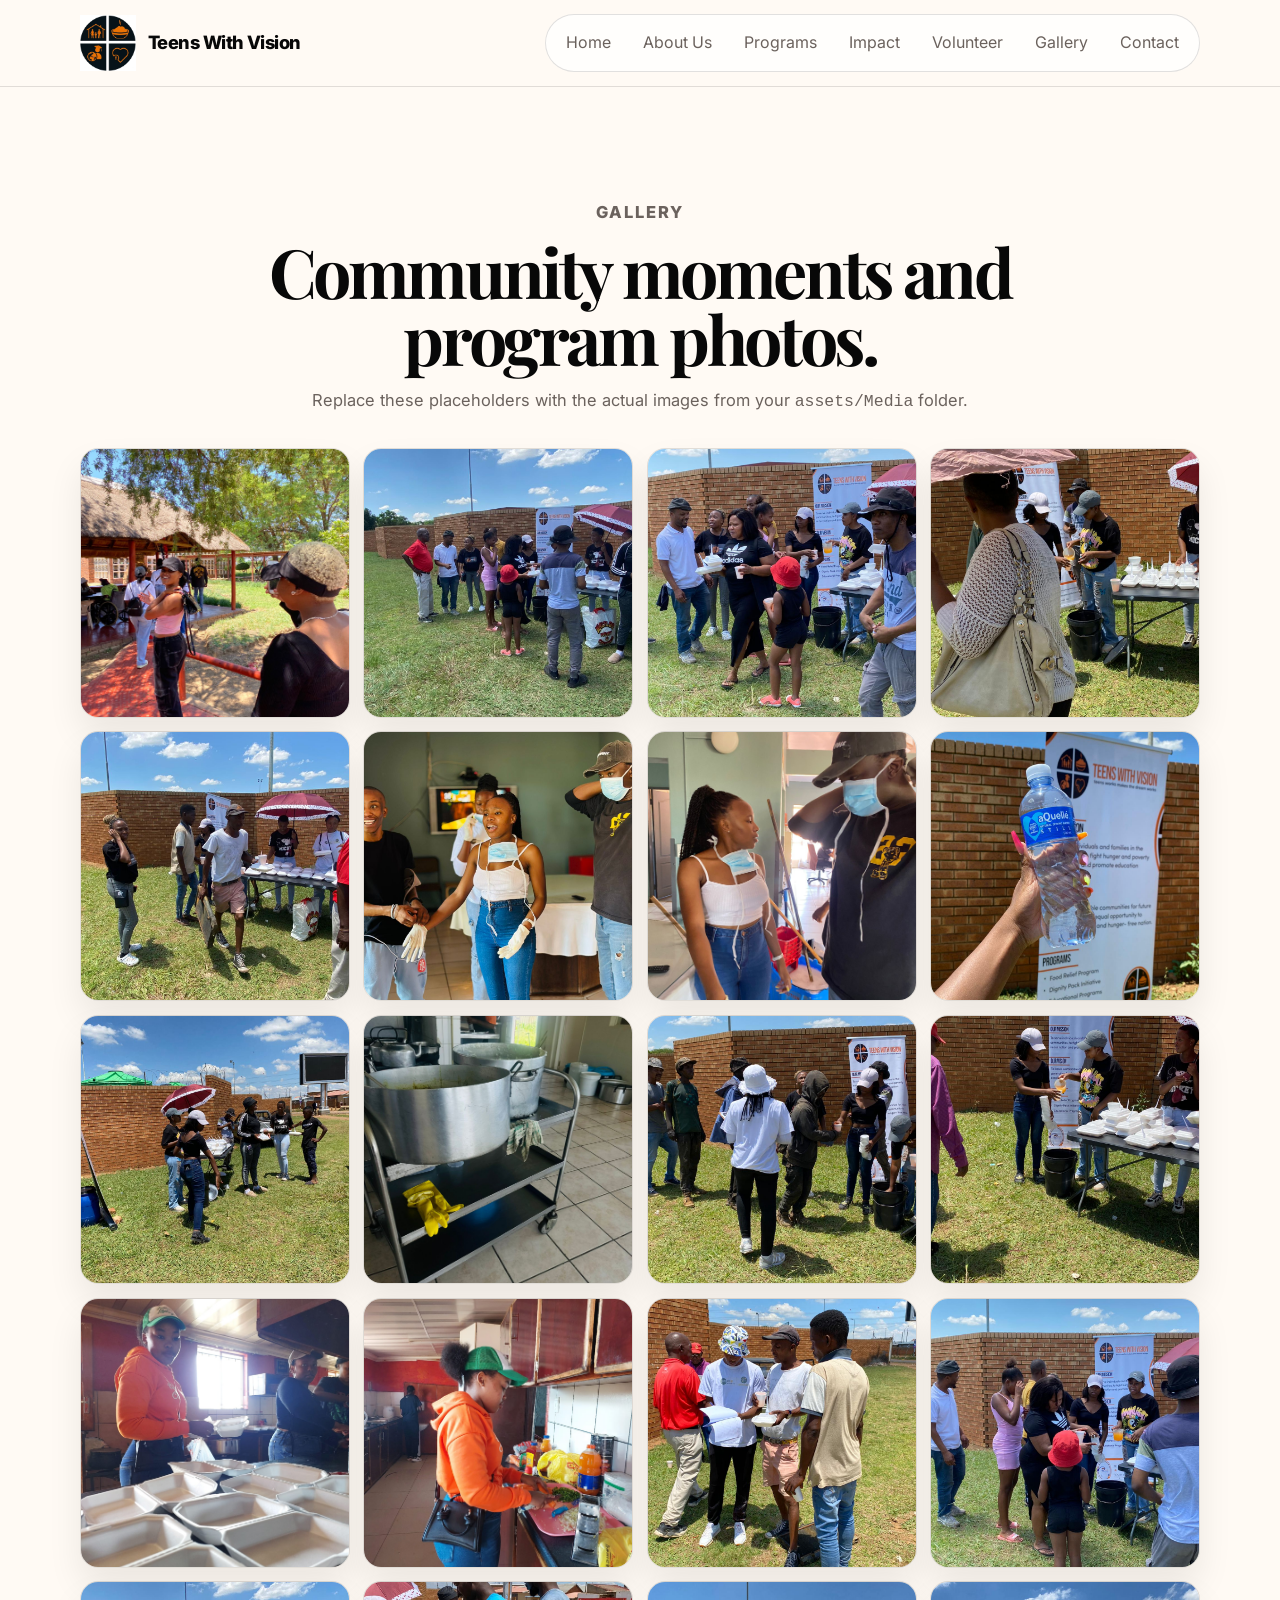
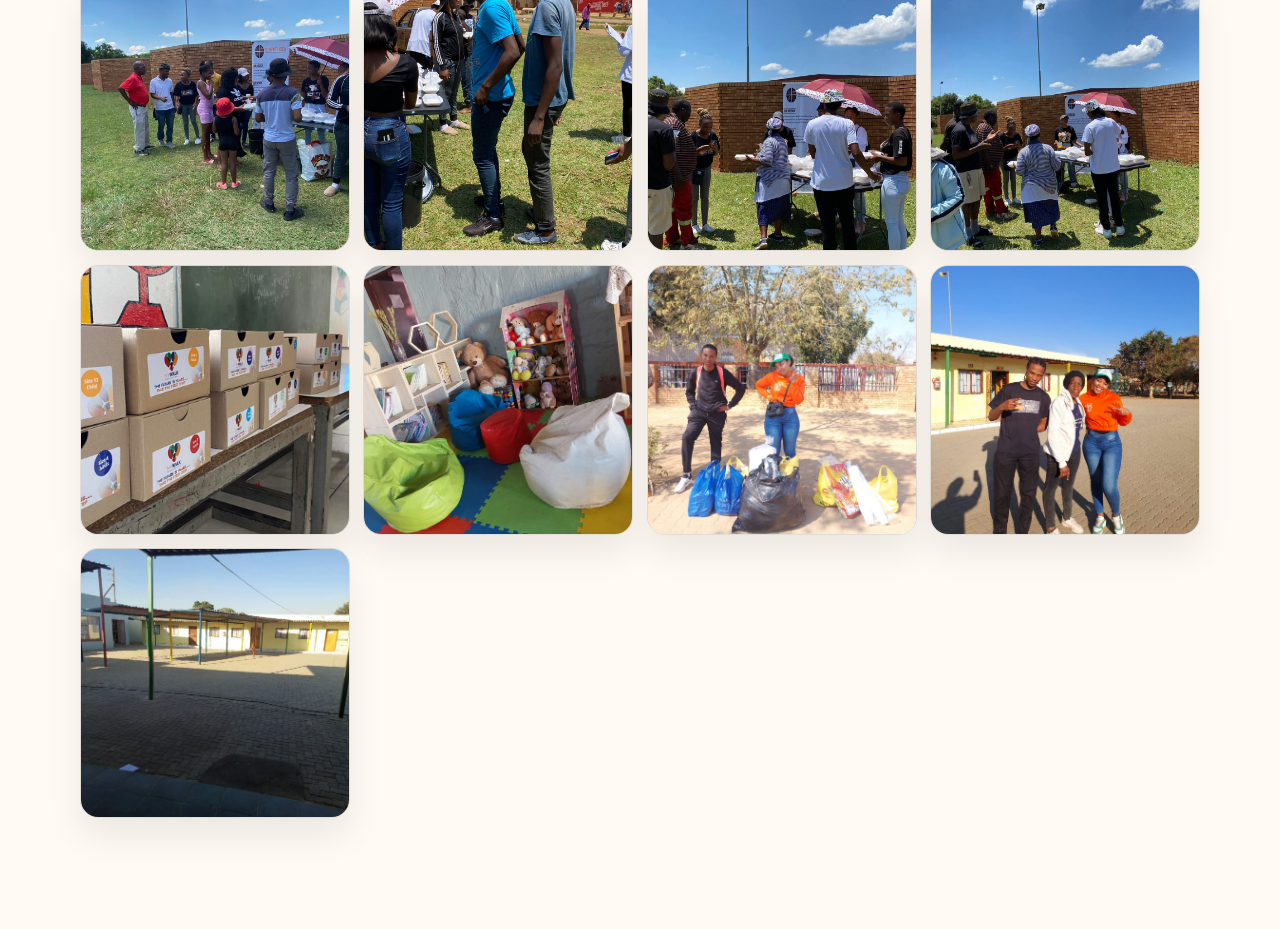
==== gallery.html @ df1a15d2 "Initial commit" ====
<!DOCTYPE html>
<html lang="en">
<head>
  <meta charset="UTF-8" />
  <meta name="viewport" content="width=device-width, initial-scale=1.0" />
  <meta name="description" content="Teens With Vision gallery page." />
  <title>Teens With Vision | Gallery</title>
  <link rel="preconnect" href="https://fonts.googleapis.com" />
  <link rel="preconnect" href="https://fonts.gstatic.com" crossorigin />
  <link href="https://fonts.googleapis.com/css2?family=Inter:wght@400;500;600;700;800;900&family=Playfair+Display:wght@700;800&display=swap" rel="stylesheet" />
  <link rel="stylesheet" href="styles.css" />
</head>
<body>
  <header class="site-header is-scrolled" data-header>
    <div class="nav-wrap">
      <a class="brand" href="index.html" aria-label="Teens With Vision home">
          <img
              class="brand-logo"
              src="assets/Logos/Official Icon.jpeg"
              alt="Teens With Vision logo">

          <span class="brand-name">
              Teens With Vision
          </span>
      </a>
      <button
          class="nav-toggle"
          type="button"
          aria-label="Open menu"
          aria-expanded="false"
          aria-controls="site-menu"
          data-nav-toggle>

          <span></span>
          <span></span>
          <span></span>
      </button>

      <nav class="site-nav"
          id="site-menu"
          data-nav-menu>

          <a href="index.html">Home</a>
          <a href="index.html#about">About Us</a>
          <a href="index.html#programs">Programs</a>
          <a href="index.html#impact">Impact</a>
          <a href="volunteer.html">Volunteer</a>
          <a href="gallery.html">Gallery</a>
          <a href="index.html#contact">Contact</a>

      </nav>
    </div>
  </header>

  <main>
    <section class="section-pad">
      <div class="container">
        <div class="section-heading center">
          <p class="eyebrow">Gallery</p>
          <h2>Community moments and program photos.</h2>
          <p>Replace these placeholders with the actual images from your <code>assets/Media</code> folder.</p>
        </div>

        <div class="gallery-page-grid">
          <img src="assets/Media/2.jpeg" alt="Gallery image 2" />
          <img src="assets/Media/3.jpeg" alt="Gallery image 3" />
          <img src="assets/Media/4.jpeg" alt="Gallery image 4" />
          <img src="assets/Media/5.jpeg" alt="Gallery image 5" />
          <img src="assets/Media/6.jpeg" alt="Gallery image 6" />
          <img src="assets/Media/7.jpeg" alt="Gallery image 7" />
          <img src="assets/Media/8.jpeg" alt="Gallery image 8" />
          <img src="assets/Media/9.jpeg" alt="Gallery image 9" />
          <img src="assets/Media/10.jpeg" alt="Gallery image 10" />
          <img src="assets/Media/11.jpeg" alt="Gallery image 11" />
          <img src="assets/Media/12.jpeg" alt="Gallery image 12" />
          <img src="assets/Media/13.jpeg" alt="Gallery image 13" />
          <img src="assets/Media/14.jpeg" alt="Gallery image 14" />
          <img src="assets/Media/15.jpeg" alt="Gallery image 15" />
          <img src="assets/Media/16.jpeg" alt="Gallery image 16" />
          <img src="assets/Media/17.jpeg" alt="Gallery image 17" />
          <img src="assets/Media/18.jpeg" alt="Gallery image 18" />
          <img src="assets/Media/19.jpeg" alt="Gallery image 19" />
          <img src="assets/Media/20.jpeg" alt="Gallery image 20" />
          <img src="assets/Media/21.jpeg" alt="Gallery image 21" />
          <img src="assets/Media/22.jpeg" alt="Gallery image 22" />
          <img src="assets/Media/23.jpeg" alt="Gallery image 23" />
          <img src="assets/Media/24.jpeg" alt="Gallery image 24" />
          <img src="assets/Media/25.jpeg" alt="Gallery image 25" />
          <img src="assets/Media/26.jpeg" alt="Gallery image 26" />
        </div>
      </div>
    </section>
  </main>
  <div class="lightbox" id="lightbox">
      <span class="close-lightbox">&times;</span>
      <img class="lightbox-image" src="" alt="">
  </div>
  <script src="script.js"></script>
</body>
</html>
---- styles.css ----
:root {
  --orange: #ff7900;
  --orange-dark: #d85f00;
  --orange-soft: #fff1e2;
  --black: #080808;
  --charcoal: #1d1d1f;
  --muted: #6b625d;
  --line: rgba(8, 8, 8, 0.12);
  --white: #ffffff;
  --cream: #fffaf4;
  --shadow: 0 22px 70px rgba(8, 8, 8, 0.12);
  --radius-lg: 28px;
  --radius-md: 18px;
  --radius-sm: 12px;
  --container: 1120px;
}

* { box-sizing: border-box; }

html { scroll-behavior: smooth; }

body {
  margin: 0;
  font-family: Inter, system-ui, -apple-system, BlinkMacSystemFont, "Segoe UI", sans-serif;
  color: var(--black);
  background: var(--cream);
  line-height: 1.6;
}

body.nav-open { overflow: hidden; }

img { max-width: 100%; display: block; }

a { color: inherit; }

button, input, select, textarea { font: inherit; }

.skip-link {
  position: absolute;
  top: -100px;
  left: 1rem;
  z-index: 999;
  padding: 0.75rem 1rem;
  color: var(--white);
  background: var(--black);
  border-radius: 999px;
}

.skip-link:focus { top: 1rem; }

.container {
  width: min(100% - 2rem, var(--container));
  margin-inline: auto;
}

.section-pad { padding: 5rem 0; }

.site-header {
  position: sticky;
  top: 0;
  z-index: 50;
  background: rgba(255, 250, 244, 0.88);
  backdrop-filter: blur(18px);
  border-bottom: 1px solid var(--line);
  transition: box-shadow 220ms ease, background 220ms ease;
}

.site-header.is-scrolled {
  background: rgba(255, 250, 244, 0.96);
  box-shadow: 0 16px 40px rgba(8, 8, 8, 0.08);
}

.nav-wrap {
  width: min(100% - 1.5rem, var(--container));
  min-height: 72px;
  margin-inline: auto;
  display: flex;
  align-items: center;
  justify-content: space-between;
  gap: 1rem;
}

.brand {
    display: flex;
    align-items: center;
    gap: 0.75rem;
    text-decoration: none;
}

.brand-logo {
    width: 48px;
    height: 48px;
    object-fit: contain;
    display: block;
}

.brand-name {
    font-size: 1.1rem;
    font-weight: 800;
    letter-spacing: -0.03em;
    color: var(--black);
}

.nav-toggle {
  width: 44px;
  height: 44px;
  display: inline-flex;
  flex-direction: column;
  align-items: center;
  justify-content: center;
  gap: 4px;
  background: var(--black);
  border: 1px solid rgba(255, 121, 0, 0.22);
  border-radius: 14px;
  cursor: pointer;
  box-shadow: 0 12px 24px rgba(8, 8, 8, 0.18);
  transition: transform 180ms ease, box-shadow 180ms ease, background 180ms ease;
}

.nav-toggle:hover,
.nav-toggle:focus-visible {
  background: #151515;
  box-shadow: 0 14px 28px rgba(8, 8, 8, 0.22), 0 0 0 4px rgba(255, 121, 0, 0.12);
  outline: none;
}

.nav-toggle span {
  width: 19px;
  height: 2px;
  display: block;
  background: var(--white);
  border-radius: 999px;
  transition: transform 180ms ease, opacity 180ms ease, width 180ms ease;
}

.nav-toggle span:nth-child(2) { width: 14px; margin-left: 5px; }
.nav-toggle[aria-expanded="true"] span:nth-child(1) { transform: translateY(6px) rotate(45deg); }
.nav-toggle[aria-expanded="true"] span:nth-child(2) { opacity: 0; }
.nav-toggle[aria-expanded="true"] span:nth-child(3) { transform: translateY(-6px) rotate(-45deg); }

.site-nav {
  position: fixed;
  inset: 82px 0 auto;
  width: min(100% - 2rem, 420px);
  margin-inline: auto;
  padding: 1rem;
  display: grid;
  gap: 0.35rem;
  background: var(--black);
  color: var(--white);
  border-radius: 24px;
  box-shadow: var(--shadow);
  transform: translateY(-130%);
  opacity: 0;
  pointer-events: none;
  transition: transform 240ms ease, opacity 240ms ease;
}

.site-nav.is-open {
  transform: translateY(0);
  opacity: 1;
  pointer-events: auto;
}

.site-nav a {
  padding: 0.95rem 1rem;
  text-decoration: none;
  border-radius: 16px;
  color: rgba(255, 255, 255, 0.88);
}

.site-nav a:focus,
.site-nav a:hover {
  color: var(--white);
  background: rgba(255, 255, 255, 0.1);
}

.hero {
  position: relative;
  overflow: hidden;
  padding-top: 4.5rem;
}

.hero::before {
  content: "";
  position: absolute;
  inset: -35% -40% auto auto;
  width: 580px;
  aspect-ratio: 1;
  border-radius: 50%;
  background: radial-gradient(circle, rgba(255, 121, 0, 0.28), rgba(255, 121, 0, 0));
  pointer-events: none;
}

.hero-grid,
.two-column,
.contact-grid,
.volunteer-grid {
  display: grid;
  gap: 2.25rem;
}

.eyebrow {
  margin: 0 0 0.8rem;
  color: var(--orange-dark);
  font-weight: 800;
  font-size: 0.78rem;
  letter-spacing: 0.12em;
  text-transform: uppercase;
}

h1, h2, h3, p { margin-top: 0; }

h1, h2 {
  font-family: "Playfair Display", Georgia, serif;
  line-height: 0.98;
  letter-spacing: -0.05em;
}

h1 {
  max-width: 12ch;
  margin-bottom: 1.25rem;
  font-size: clamp(3.15rem, 15vw, 5.5rem);
}

h2 {
  margin-bottom: 1rem;
  font-size: clamp(2.35rem, 10vw, 4.25rem);
}

h3 {
  margin-bottom: 0.7rem;
  font-size: 1.18rem;
  line-height: 1.2;
  letter-spacing: -0.04em;
}

.hero-lead,
.section-heading p,
.mission-copy,
.volunteer-copy p,
.contact-copy p {
  color: var(--muted);
  font-size: 1.03rem;
}

.hero-actions,
.form-actions {
  display: flex;
  flex-wrap: wrap;
  gap: 0.75rem;
  margin-top: 1.4rem;
}

.btn {
  position: relative;
  isolation: isolate;
  overflow: hidden;
  min-height: 48px;
  display: inline-flex;
  align-items: center;
  justify-content: center;
  gap: 0.45rem;
  padding: 0.85rem 1.1rem;
  border: 1px solid transparent;
  border-radius: 999px;
  text-decoration: none;
  font-weight: 800;
  cursor: pointer;
  transition: transform 180ms ease, box-shadow 180ms ease, background 180ms ease;
}

.btn-primary {
  color: var(--black);
  background: var(--orange);
  box-shadow: 0 16px 34px rgba(255, 121, 0, 0.26);
}

.btn-secondary {
  color: var(--black);
  background: transparent;
  border-color: var(--line);
}

.btn:hover { transform: translateY(-2px); }
.btn-primary:hover { box-shadow: 0 20px 40px rgba(255, 121, 0, 0.34); }

.ripple {
  position: absolute;
  width: 20px;
  height: 20px;
  border-radius: 50%;
  background: rgba(255, 255, 255, 0.55);
  transform: translate(-50%, -50%) scale(0);
  animation: ripple 560ms ease-out;
  z-index: -1;
}

@keyframes ripple {
  to { transform: translate(-50%, -50%) scale(18); opacity: 0; }
}

.impact-strip {
  margin: 2rem 0 0;
  display: grid;
  grid-template-columns: repeat(3, 1fr);
  border: 1px solid var(--line);
  border-radius: var(--radius-md);
  overflow: hidden;
  background: rgba(255, 255, 255, 0.72);
}

.impact-strip div { padding: 1rem 0.8rem; }
.impact-strip div + div { border-left: 1px solid var(--line); }
.impact-strip dt { font-weight: 900; font-size: 1.3rem; }
.impact-strip dd { margin: 0; color: var(--muted); font-size: 0.78rem; line-height: 1.25; }

.hero-visual {
  position: relative;
  min-height: 430px;
  display: grid;
  align-content: start;
  gap: 1.25rem;
}

.logo-grid {
  padding: 1rem;
  display: grid;
  grid-template-columns: repeat(2, minmax(0, 1fr));
  gap: 0.9rem;
  background:
    linear-gradient(180deg, rgba(255, 121, 0, 0.05), rgba(255, 250, 244, 0.05)),
    rgba(255, 255, 255, 0.75);
  border: 1px solid var(--line);
  border-radius: var(--radius-lg);
  box-shadow: var(--shadow);
}

.logo-circle {
  aspect-ratio: 1;
  display: grid;
  place-items: center;
  padding: 1rem;
  border-radius: 50%;
  background: var(--white);
  border: 1px solid rgba(255, 121, 0, 0.16);
}

.logo-circle img {
  width: 70%;
  height: 70%;
  object-fit: contain;
}

.floating-card {
  width: min(92%, 290px);
  padding: 1rem;
  color: var(--white);
  background: var(--black);
  border: 1px solid rgba(255, 255, 255, 0.12);
  border-radius: 20px;
  box-shadow: 0 18px 48px rgba(8, 8, 8, 0.25);
}

.floating-card p { margin: 0.7rem 0 0; font-weight: 700; line-height: 1.35; }

.dot {
  width: 11px;
  height: 11px;
  display: block;
  background: var(--orange);
  border-radius: 50%;
  box-shadow: 0 0 0 8px rgba(255, 121, 0, 0.16);
}

.section-heading.center {
  max-width: 760px;
  margin-inline: auto;
  text-align: center;
}

.program-overview {
  margin-top: 2rem;
  display: grid;
  gap: 1rem;
}

.program-overview-card,
.team-card,
.impact-card,
.contact-form,
.volunteer-copy,
.program-detail {
  border: 1px solid var(--line);
  border-radius: var(--radius-md);
  background: var(--white);
  box-shadow: 0 18px 44px rgba(8, 8, 8, 0.06);
}

.program-overview-card {
  padding: 1.2rem;
  text-align: center;
}

.program-overview-card img {
  width: 80px;
  height: 80px;
  margin: 0 auto 0.85rem;
  object-fit: contain;
}

.program-overview-card p {
  margin-bottom: 0;
  color: var(--muted);
}

.program-detailed-grid {
  margin-top: 1.2rem;
  display: grid;
  gap: 1rem;
}

.program-detail {
  overflow: hidden;
}

.program-detail summary {
  list-style: none;
  padding: 1rem 1rem 1rem 1.1rem;
  display: flex;
  align-items: center;
  gap: 0.9rem;
  cursor: pointer;
}

.program-detail summary::-webkit-details-marker { display: none; }

.program-summary-icon {
  width: 52px;
  height: 52px;
  flex: 0 0 auto;
  display: grid;
  place-items: center;
  border-radius: 50%;
  background: var(--orange-soft);
  border: 1px solid rgba(255, 121, 0, 0.28);
}

.program-summary-icon img {
  width: 72%;
  height: 72%;
  object-fit: contain;
}

.program-detail summary strong {
  margin-left: auto;
  color: var(--orange-dark);
  font-size: 0.92rem;
}

.detail-content {
  padding: 0 1.1rem 1.1rem;
  display: grid;
  gap: 1rem;
  color: var(--muted);
}

.gallery-mini {
  display: grid;
  grid-template-columns: repeat(3, 1fr);
  gap: 0.65rem;
}

.gallery-mini img,
.team-card img {
  width: 100%;
  height: 100%;
  object-fit: cover;
  border-radius: 14px;
}

.gallery-mini img {
  aspect-ratio: 1 / 1;
}
.gallery-page-grid img {
    cursor: pointer;
    transition: transform 0.3s ease;
}

.gallery-page-grid img:hover {
    transform: scale(1.03);
}

.lightbox {
    position: fixed;
    inset: 0;
    background: rgba(0,0,0,0.9);
    display: none;
    justify-content: center;
    align-items: center;
    z-index: 1000;
}

.lightbox.active {
    display: flex;
}

.lightbox-image {
    max-width: 90%;
    max-height: 90%;
    border-radius: 12px;
}

.close-lightbox {
    position: absolute;
    top: 20px;
    right: 30px;
    color: white;
    font-size: 3rem;
    cursor: pointer;
}

.team-grid {
  margin-top: 2rem;
  display: grid;
  gap: 1rem;
}

.team-card {
  padding: 1rem;
  display: grid;
  grid-template-columns: 92px 1fr;
  gap: 1rem;
}

.team-card img {
  width: 92px;
  height: 92px;
  border-radius: 18px;
}

.role {
  color: var(--orange-dark);
  font-weight: 800;
  margin-bottom: 0.6rem;
}

.impact-grid {
  margin-top: 2rem;
  display: grid;
  gap: 1rem;
}

.impact-card {
  padding: 1.3rem;
  text-align: center;
}

.impact-icon {
  width: 48px;
  height: 48px;
  margin: 0 auto 0.8rem;
  display: grid;
  place-items: center;
  border-radius: 50%;
  background: var(--orange-soft);
  font-size: 1.25rem;
}

.impact-card strong {
  display: block;
  font-size: clamp(2rem, 8vw, 3rem);
  line-height: 1;
}

.impact-card p {
  margin: 0.45rem 0 0;
  color: var(--muted);
}

.volunteer-grid {
  align-items: start;
}

.volunteer-copy {
  padding: 1.25rem;
}

.volunteer-copy h3 { margin-top: 1rem; }
.volunteer-copy p:last-child { margin-bottom: 0; }

.contact {
  background: var(--white);
}

.contact-details {
  margin-top: 1.25rem;
  display: grid;
  gap: 0.6rem;
}

.contact-details a {
  width: fit-content;
  color: var(--orange-dark);
  font-weight: 800;
  text-decoration: none;
}

.contact-copy code {
  padding: 0.12rem 0.3rem;
  background: var(--orange-soft);
  border-radius: 6px;
  font-size: 0.92em;
}

.contact-form {
  padding: 1rem;
  display: grid;
  gap: 1rem;
  background: var(--cream);
}

.contact-form label {
  display: grid;
  gap: 0.45rem;
  font-weight: 800;
  font-size: 0.9rem;
}

.contact-form input,
.contact-form select,
.contact-form textarea {
  width: 100%;
  padding: 0.95rem 1rem;
  color: var(--black);
  background: var(--white);
  border: 1px solid var(--line);
  border-radius: 14px;
  outline: none;
  transition: border-color 160ms ease, box-shadow 160ms ease;
}

.contact-form textarea { resize: vertical; }

.contact-form input:focus,
.contact-form select:focus,
.contact-form textarea:focus {
  border-color: var(--orange);
  box-shadow: 0 0 0 4px rgba(255, 121, 0, 0.13);
}

.form-actions .btn { flex: 1; }

.form-status {
  min-height: 1.4rem;
  margin: 0;
  color: var(--muted);
  font-size: 0.92rem;
}

.site-footer {
  padding: 1.6rem 0;
  color: rgba(255, 255, 255, 0.72);
  background: #000;
}

.footer-inner {
  display: grid;
  gap: 0.6rem;
}

.footer-inner p { margin: 0; }
.footer-inner a {
  width: fit-content;
  color: var(--orange);
  font-weight: 800;
  text-decoration: none;
}

.reveal {
  opacity: 0;
  transform: translateY(18px);
  transition: opacity 640ms ease, transform 640ms ease;
}

.reveal.in-view {
  opacity: 1;
  transform: translateY(0);
}

.delay-1 { transition-delay: 100ms; }
.delay-2 { transition-delay: 180ms; }
.delay-3 { transition-delay: 260ms; }

@media (min-width: 680px) {
  .container { width: min(100% - 3rem, var(--container)); }
  .program-overview,
  .team-grid,
  .impact-grid { grid-template-columns: repeat(2, 1fr); }
  .footer-inner { display: flex; align-items: center; justify-content: space-between; }
}

@media (min-width: 920px) {
  .section-pad { padding: 7rem 0; }
  .nav-wrap { min-height: 86px; }
  .brand-logo {
      width: 56px;
      height: 56px;
  }

  .brand-name {
      display: block;
      font-size: 1.15rem;
  }
  .nav-toggle { display: none; }
  .site-nav {
    position: static;
    width: auto;
    margin: 0;
    padding: 0.35rem;
    display: flex;
    align-items: center;
    gap: 0.2rem;
    color: var(--black);
    background: rgba(255, 255, 255, 0.76);
    border: 1px solid var(--line);
    border-radius: 999px;
    box-shadow: none;
    transform: none;
    opacity: 1;
    pointer-events: auto;
  }
  .site-nav a {
    padding: 0.62rem 0.9rem;
    color: var(--muted);
    border-radius: 999px;
  }
  .site-nav a:hover,
  .site-nav a:focus {
    color: var(--black);
    background: var(--orange-soft);
  }
  .hero { padding-top: 5.5rem; }
  .hero-grid,
  .two-column,
  .contact-grid,
  .volunteer-grid { grid-template-columns: 1fr 1fr; align-items: center; }
  .hero-copy { padding-right: 1rem; }
  .hero-visual { min-height: 540px; }
  .logo-grid { padding: 1.2rem; }
  .program-overview,
  .impact-grid { grid-template-columns: repeat(4, 1fr); }
  .program-detailed-grid { margin-top: 1.5rem; }
  .team-grid { grid-template-columns: repeat(4, 1fr); }
  .team-card {
    grid-template-columns: 1fr;
  }
  .team-card img {
    width: 100%;
    height: 220px;
  }
  .detail-content {
    grid-template-columns: 1.1fr 0.9fr;
    align-items: start;
  }
  .gallery-mini {
    grid-template-columns: 1fr;
  }
  .volunteer-copy, .contact-form { padding: 1.6rem; }
}

@media (prefers-reduced-motion: reduce) {
  html { scroll-behavior: auto; }
  *, *::before, *::after {
    animation-duration: 0.01ms !important;
    animation-iteration-count: 1 !important;
    scroll-behavior: auto !important;
    transition-duration: 0.01ms !important;
  }
  .reveal { opacity: 1; transform: none; }
}


.gallery-page-grid {
  margin-top: 2rem;
  display: grid;
  grid-template-columns: repeat(2, 1fr);
  gap: 0.85rem;
}

.gallery-page-grid img {
  width: 100%;
  aspect-ratio: 1 / 1;
  object-fit: cover;
  border-radius: 18px;
  border: 1px solid var(--line);
  box-shadow: 0 18px 34px rgba(8, 8, 8, 0.08);
}

@media (min-width: 720px) {
  .gallery-page-grid {
    grid-template-columns: repeat(3, 1fr);
  }
}

@media (min-width: 1024px) {
  .gallery-page-grid {
    grid-template-columns: repeat(4, 1fr);
  }
}
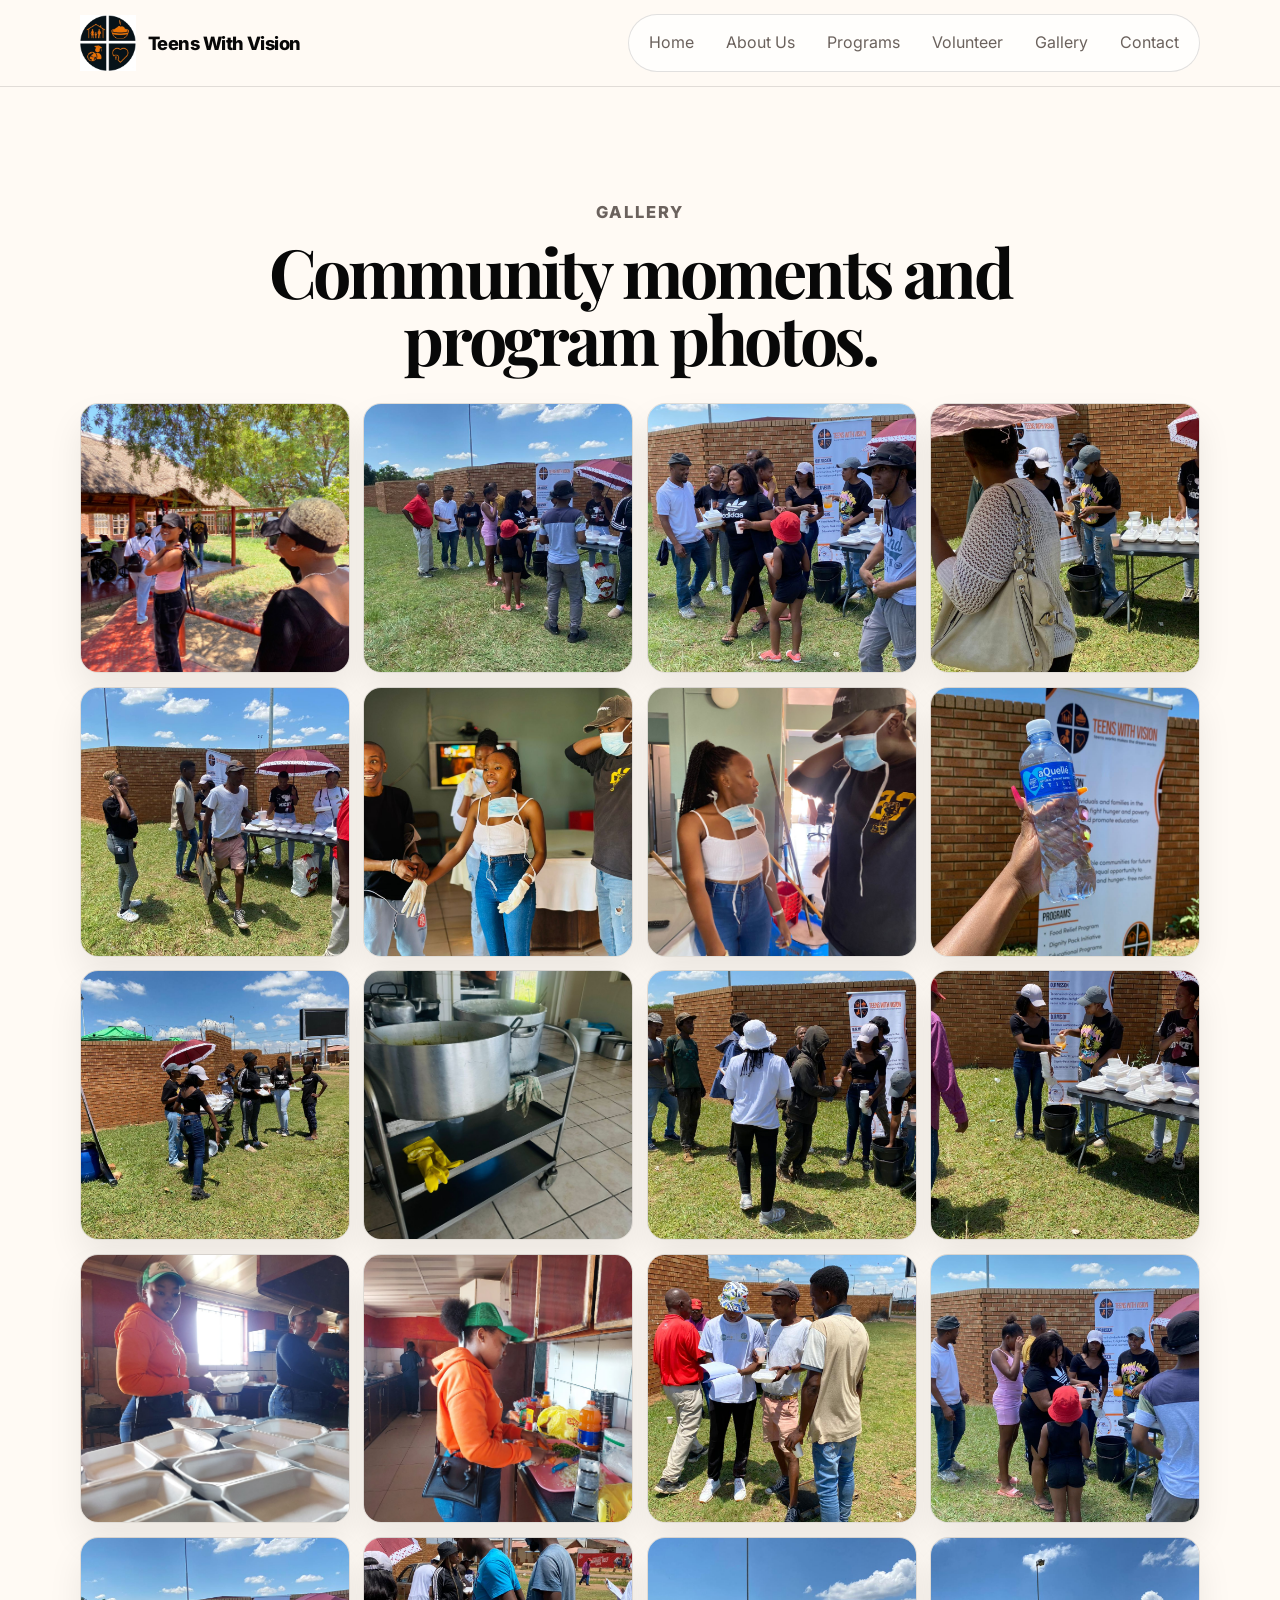
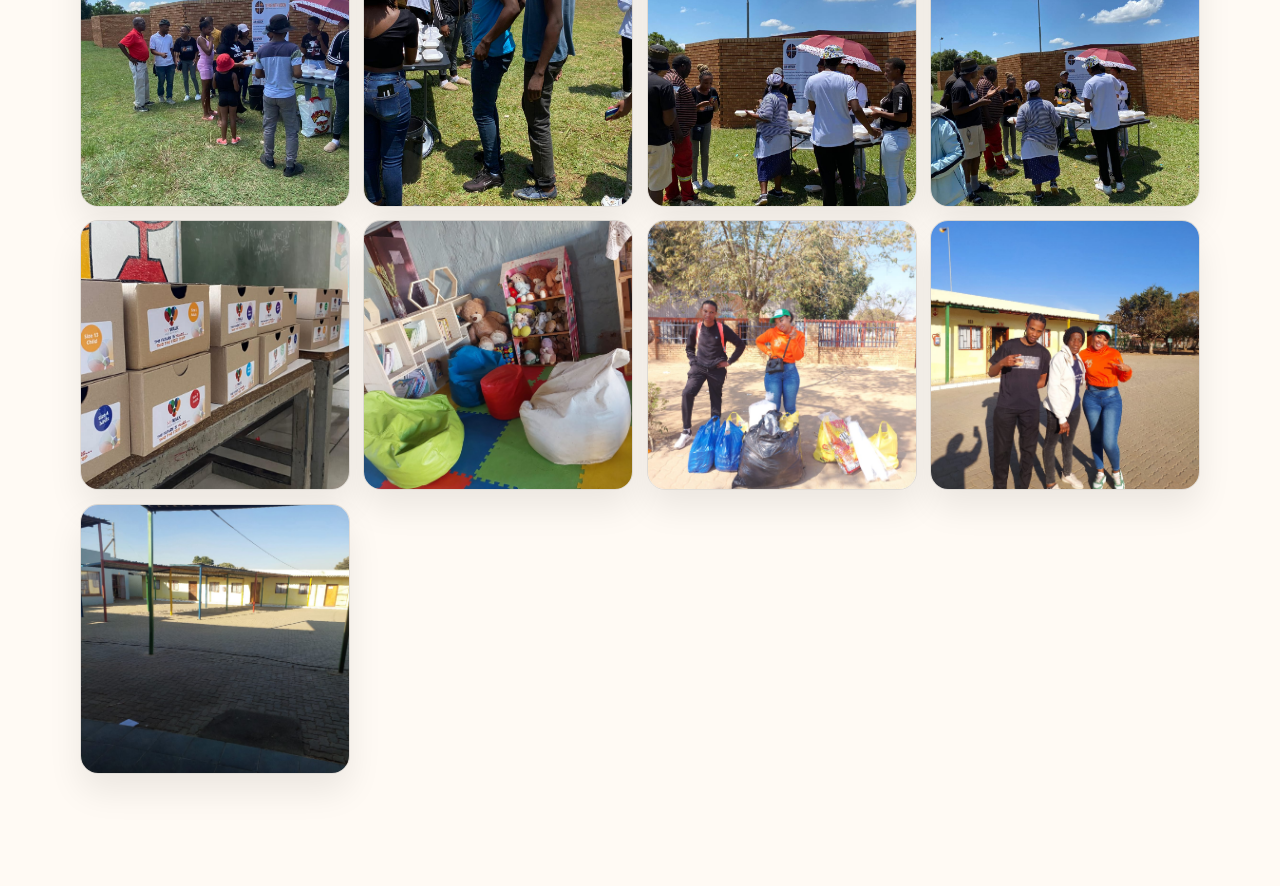
==== commit 3654eded: "add new specified changes by organisation member, add read more to about us, expand more on about us" ====
--- a/gallery.html
+++ b/gallery.html
@@ -43,7 +43,6 @@
           <a href="index.html">Home</a>
           <a href="index.html#about">About Us</a>
           <a href="index.html#programs">Programs</a>
-          <a href="index.html#impact">Impact</a>
           <a href="volunteer.html">Volunteer</a>
           <a href="gallery.html">Gallery</a>
           <a href="index.html#contact">Contact</a>
@@ -58,7 +57,6 @@
         <div class="section-heading center">
           <p class="eyebrow">Gallery</p>
           <h2>Community moments and program photos.</h2>
-          <p>Replace these placeholders with the actual images from your <code>assets/Media</code> folder.</p>
         </div>
 
         <div class="gallery-page-grid">
--- a/styles.css
+++ b/styles.css
@@ -53,7 +53,7 @@
   margin-inline: auto;
 }
 
-.section-pad { padding: 5rem 0; }
+.section-pad { padding: 4rem 0; }
 
 .site-header {
   position: sticky;
@@ -81,24 +81,26 @@
 }
 
 .brand {
-    display: flex;
-    align-items: center;
-    gap: 0.75rem;
-    text-decoration: none;
+  display: flex;
+  align-items: center;
+  gap: 0.75rem;
+  text-decoration: none;
 }
 
 .brand-logo {
-    width: 48px;
-    height: 48px;
-    object-fit: contain;
-    display: block;
+  width: 48px;
+  height: 48px;
+  object-fit: contain;
+  display: block;
+  flex: 0 0 auto;
 }
 
 .brand-name {
-    font-size: 1.1rem;
-    font-weight: 800;
-    letter-spacing: -0.03em;
-    color: var(--black);
+  font-size: 1.08rem;
+  font-weight: 800;
+  letter-spacing: -0.03em;
+  color: var(--black);
+  line-height: 1;
 }
 
 .nav-toggle {
@@ -178,7 +180,8 @@
 .hero {
   position: relative;
   overflow: hidden;
-  padding-top: 4.5rem;
+  padding-top: 4.25rem;
+  padding-bottom: 2.2rem;
 }
 
 .hero::before {
@@ -188,16 +191,27 @@
   width: 580px;
   aspect-ratio: 1;
   border-radius: 50%;
-  background: radial-gradient(circle, rgba(255, 121, 0, 0.28), rgba(255, 121, 0, 0));
+  background: radial-gradient(circle, rgba(255, 121, 0, 0.25), rgba(255, 121, 0, 0));
   pointer-events: none;
 }
 
-.hero-grid,
-.two-column,
+.hero-grid {
+  display: grid;
+  gap: 2rem;
+}
+
+.about-grid,
 .contact-grid,
-.volunteer-grid {
-  display: grid;
-  gap: 2.25rem;
+.volunteer-grid,
+.donate-grid,
+.partners-inner {
+  display: grid;
+  gap: 2rem;
+}
+
+.hero-copy {
+  position: relative;
+  z-index: 1;
 }
 
 .eyebrow {
@@ -220,12 +234,12 @@
 h1 {
   max-width: 12ch;
   margin-bottom: 1.25rem;
-  font-size: clamp(3.15rem, 15vw, 5.5rem);
+  font-size: clamp(3rem, 14vw, 5.5rem);
 }
 
 h2 {
   margin-bottom: 1rem;
-  font-size: clamp(2.35rem, 10vw, 4.25rem);
+  font-size: clamp(2.15rem, 8vw, 4.25rem);
 }
 
 h3 {
@@ -238,13 +252,16 @@
 .hero-lead,
 .section-heading p,
 .mission-copy,
+.about-copy,
 .volunteer-copy p,
-.contact-copy p {
+.contact-copy p,
+.donate-copy p {
   color: var(--muted);
   font-size: 1.03rem;
 }
 
 .hero-actions,
+.donate-actions,
 .form-actions {
   display: flex;
   flex-wrap: wrap;
@@ -315,51 +332,45 @@
 .impact-strip dt { font-weight: 900; font-size: 1.3rem; }
 .impact-strip dd { margin: 0; color: var(--muted); font-size: 0.78rem; line-height: 1.25; }
 
+.feature-image {
+  padding-top: 0;
+}
+
 .hero-visual {
   position: relative;
-  min-height: 430px;
-  display: grid;
-  align-content: start;
-  gap: 1.25rem;
-}
-
-.logo-grid {
-  padding: 1rem;
-  display: grid;
-  grid-template-columns: repeat(2, minmax(0, 1fr));
-  gap: 0.9rem;
-  background:
-    linear-gradient(180deg, rgba(255, 121, 0, 0.05), rgba(255, 250, 244, 0.05)),
-    rgba(255, 255, 255, 0.75);
-  border: 1px solid var(--line);
+  display: block;
+  /* Always visible: the image is clipped by its own border-radius + (on
+     desktop) its own max-height, not by the parent. This lets the floating
+     card poke outside the image on mobile without also letting the image
+     itself spill out. */
+  overflow: visible;
   border-radius: var(--radius-lg);
   box-shadow: var(--shadow);
 }
 
-.logo-circle {
-  aspect-ratio: 1;
-  display: grid;
-  place-items: center;
-  padding: 1rem;
-  border-radius: 50%;
-  background: var(--white);
-  border: 1px solid rgba(255, 121, 0, 0.16);
-}
-
-.logo-circle img {
-  width: 70%;
-  height: 70%;
-  object-fit: contain;
+.hero-visual img {
+  width: 100%;
+  height: auto;
+  display: block;
+  object-fit: cover;
+  aspect-ratio: 4 / 3;
+  border-radius: var(--radius-lg);
 }
 
 .floating-card {
-  width: min(92%, 290px);
+  position: absolute;
+  left: 50%;
+  bottom: 0;
+  /* Mobile: sits straddling the image's bottom edge, half in/half out. */
+  transform: translate(-50%, 50%);
+  width: calc(100% - 2rem);
+  max-width: 320px;
+
   padding: 1rem;
   color: var(--white);
-  background: var(--black);
-  border: 1px solid rgba(255, 255, 255, 0.12);
+  background: rgba(8,8,8,.95);
   border-radius: 20px;
-  box-shadow: 0 18px 48px rgba(8, 8, 8, 0.25);
+  box-shadow: 0 18px 48px rgba(8,8,8,.25);
 }
 
 .floating-card p { margin: 0.7rem 0 0; font-weight: 700; line-height: 1.35; }
@@ -390,7 +401,9 @@
 .impact-card,
 .contact-form,
 .volunteer-copy,
-.program-detail {
+.program-detail,
+.about-card,
+.bank-card {
   border: 1px solid var(--line);
   border-radius: var(--radius-md);
   background: var(--white);
@@ -465,6 +478,10 @@
   color: var(--muted);
 }
 
+.detail-content li {
+  margin-left: 1.2rem;
+}
+
 .gallery-mini {
   display: grid;
   grid-template-columns: repeat(3, 1fr);
@@ -479,45 +496,85 @@
   border-radius: 14px;
 }
 
-.gallery-mini img {
-  aspect-ratio: 1 / 1;
-}
-.gallery-page-grid img {
-    cursor: pointer;
-    transition: transform 0.3s ease;
-}
-
-.gallery-page-grid img:hover {
-    transform: scale(1.03);
-}
-
-.lightbox {
-    position: fixed;
-    inset: 0;
-    background: rgba(0,0,0,0.9);
-    display: none;
-    justify-content: center;
-    align-items: center;
-    z-index: 1000;
-}
-
-.lightbox.active {
-    display: flex;
-}
-
-.lightbox-image {
-    max-width: 90%;
-    max-height: 90%;
-    border-radius: 12px;
-}
-
-.close-lightbox {
-    position: absolute;
-    top: 20px;
-    right: 30px;
-    color: white;
-    font-size: 3rem;
-    cursor: pointer;
+.gallery-mini img { aspect-ratio: 1 / 1; }
+
+.about-grid {
+  align-items: start;
+}
+
+.about-content {
+  display: grid;
+  gap: 1rem;
+}
+
+
+.about-card p {
+  margin-bottom: 0;
+  color: var(--muted);
+}
+
+.about-card p + .read-more-btn {
+  margin-top: 0.9rem;
+}
+
+.about-card {
+  padding: 1.2rem;
+}
+
+.read-more-btn {
+  display: inline-flex;
+  align-items: center;
+  gap: 0.4rem;
+  margin-top: 1rem;
+  padding: 0.7rem 1rem;
+  border-radius: 999px;
+  border: none;
+  background: var(--orange);
+  color: var(--black);
+  font-weight: 800;
+  font-size: 0.88rem;
+  cursor: pointer;
+  box-shadow: 0 16px 34px rgba(255,121,0,.18);
+  transition: transform 180ms ease, box-shadow 180ms ease, background 180ms ease;
+}
+
+.read-more-btn:hover,
+.read-more-btn:focus-visible {
+  transform: translateY(-1px);
+  box-shadow: 0 18px 38px rgba(255,121,0,.26);
+  outline: none;
+}
+
+.read-more-btn .chevron {
+  display: inline-block;
+  transition: transform 220ms ease;
+}
+
+.read-more-btn[aria-expanded="true"] .chevron {
+  transform: rotate(180deg);
+}
+
+.read-more-content {
+  display: grid;
+  grid-template-rows: 0fr;
+  opacity: 0;
+  margin-top: 0;
+  transition: grid-template-rows 280ms ease, opacity 220ms ease, margin-top 280ms ease;
+}
+
+.read-more-content > div {
+  overflow: hidden;
+}
+
+.read-more-content.is-open {
+  grid-template-rows: 1fr;
+  opacity: 1;
+  margin-top: 0.9rem;
+}
+
+.read-more-content p {
+  margin: 0;
+  color: var(--muted);
 }
 
 .team-grid {
@@ -578,6 +635,81 @@
   color: var(--muted);
 }
 
+.partners-inner {
+  align-items: center;
+}
+
+.partner-slots {
+  display: grid;
+  grid-template-columns: repeat(2, 1fr);
+  gap: 0.7rem;
+}
+
+.partner-slots span {
+  min-height: 74px;
+  display: grid;
+  place-items: center;
+  color: rgba(8, 8, 8, 0.52);
+  border: 1px dashed rgba(8, 8, 8, 0.2);
+  border-radius: 16px;
+  background: var(--cream);
+}
+
+.bank-card {
+  padding: 1.3rem;
+  color: var(--white);
+  background: var(--black);
+  box-shadow: var(--shadow);
+}
+
+.bank-label {
+  width: fit-content;
+  margin-bottom: 0.9rem;
+  padding: 0.38rem 0.7rem;
+  border-radius: 999px;
+  color: var(--black);
+  background: var(--orange);
+  font-weight: 900;
+  font-size: 0.78rem;
+  text-transform: uppercase;
+  letter-spacing: 0.08em;
+}
+
+.bank-card ul {
+  list-style: none;
+  padding: 0;
+  margin: 1.2rem 0;
+  display: grid;
+  gap: 0.7rem;
+}
+
+.bank-card li {
+  padding-bottom: 0.7rem;
+  display: flex;
+  justify-content: space-between;
+  gap: 1rem;
+  border-bottom: 1px solid rgba(255, 255, 255, 0.12);
+}
+
+.bank-card li span {
+  color: rgba(255, 255, 255, 0.62);
+}
+
+.bank-card li strong {
+  text-align: right;
+}
+
+.proof-note {
+  margin-bottom: 0;
+  color: rgba(255, 255, 255, 0.72);
+  font-size: 0.94rem;
+}
+
+.proof-note a {
+  color: var(--orange);
+  font-weight: 800;
+}
+
 .volunteer-grid {
   align-items: start;
 }
@@ -589,8 +721,9 @@
 .volunteer-copy h3 { margin-top: 1rem; }
 .volunteer-copy p:last-child { margin-bottom: 0; }
 
+.partners,
 .contact {
-  background: var(--white);
+  background: var(--cream);
 }
 
 .contact-details {
@@ -694,25 +827,34 @@
 
 @media (min-width: 680px) {
   .container { width: min(100% - 3rem, var(--container)); }
+
   .program-overview,
   .team-grid,
-  .impact-grid { grid-template-columns: repeat(2, 1fr); }
+  .impact-grid,
+  .partner-slots {
+    grid-template-columns: repeat(2, 1fr);
+  }
+
   .footer-inner { display: flex; align-items: center; justify-content: space-between; }
 }
 
 @media (min-width: 920px) {
   .section-pad { padding: 7rem 0; }
+
   .nav-wrap { min-height: 86px; }
+
   .brand-logo {
-      width: 56px;
-      height: 56px;
+    width: 56px;
+    height: 56px;
   }
 
   .brand-name {
-      display: block;
-      font-size: 1.15rem;
-  }
+    display: block;
+    font-size: 1.15rem;
+  }
+
   .nav-toggle { display: none; }
+
   .site-nav {
     position: static;
     width: auto;
@@ -730,43 +872,154 @@
     opacity: 1;
     pointer-events: auto;
   }
+
   .site-nav a {
     padding: 0.62rem 0.9rem;
     color: var(--muted);
     border-radius: 999px;
   }
+
   .site-nav a:hover,
   .site-nav a:focus {
     color: var(--black);
     background: var(--orange-soft);
   }
-  .hero { padding-top: 5.5rem; }
-  .hero-grid,
-  .two-column,
+
+  .hero {
+    padding-top: 5.5rem;
+    padding-bottom: 2.8rem;
+  }
+
+  /* Hero has only one column of real content (hero-copy). On desktop we let it
+     use the full container width instead of sitting in a 1fr/1fr grid that
+     leaves the right half empty. */
+  .hero-grid {
+    display: block;
+  }
+
+  .hero-copy {
+    max-width: 820px;
+    padding-right: 0;
+  }
+
+  .hero-copy h1 {
+    max-width: 16ch;
+  }
+
+  .hero-lead {
+    max-width: 56ch;
+  }
+
+  .impact-strip {
+    max-width: 640px;
+  }
+
+  .about-grid,
   .contact-grid,
-  .volunteer-grid { grid-template-columns: 1fr 1fr; align-items: center; }
-  .hero-copy { padding-right: 1rem; }
-  .hero-visual { min-height: 540px; }
-  .logo-grid { padding: 1.2rem; }
+  .volunteer-grid,
+  .donate-grid,
+  .partners-inner {
+    grid-template-columns: 1fr 1fr;
+    align-items: center;
+  }
+
+  .feature-image {
+    padding-top: 0;
+  }
+
+  .hero-visual {
+    /* No overflow/max-height here — the image clips itself below. */
+  }
+
+  .hero-visual img {
+    aspect-ratio: 16 / 10;
+    max-height: 560px;
+  }
+
+  .floating-card {
+    position: absolute;
+    right: 1rem;
+    left: auto;
+    bottom: 1rem;
+    transform: none; /* cancel the mobile straddle transform */
+    width: min(320px, 42%);
+    margin-top: 0;
+    margin-left: 0;
+    backdrop-filter: blur(12px);
+  }
+
+  .about {
+    background: rgba(255, 255, 255, 0.42);
+  }
+
+  .about-grid {
+    gap: 2.5rem;
+  }
+
+  .about .section-heading {
+    position: sticky;
+    top: 100px;
+    align-self: start;
+    text-align: left;
+  }
+
+  .section-heading.center {
+    position: static;
+    text-align: center;
+  }
+
+  .about-content {
+    gap: 1.1rem;
+  }
+
+  .about-card {
+    padding: 1.35rem;
+  }
+
   .program-overview,
-  .impact-grid { grid-template-columns: repeat(4, 1fr); }
-  .program-detailed-grid { margin-top: 1.5rem; }
-  .team-grid { grid-template-columns: repeat(4, 1fr); }
+  .impact-grid {
+    grid-template-columns: repeat(4, 1fr);
+  }
+
+  .program-detailed-grid {
+    margin-top: 1.5rem;
+  }
+
+  .team-grid {
+    grid-template-columns: repeat(4, 1fr);
+  }
+
   .team-card {
     grid-template-columns: 1fr;
   }
+
   .team-card img {
     width: 100%;
     height: 220px;
   }
+
   .detail-content {
     grid-template-columns: 1.1fr 0.9fr;
     align-items: start;
   }
+
   .gallery-mini {
     grid-template-columns: 1fr;
   }
-  .volunteer-copy, .contact-form { padding: 1.6rem; }
+
+  .volunteer-copy,
+  .contact-form,
+  .bank-card {
+    padding: 1.6rem;
+  }
+
+  .partners-inner {
+    gap: 2.5rem;
+  }
+
+  .partner-slots {
+    grid-template-columns: repeat(4, 1fr);
+  }
 }
 
 @media (prefers-reduced-motion: reduce) {
@@ -780,7 +1033,6 @@
   .reveal { opacity: 1; transform: none; }
 }
 
-
 .gallery-page-grid {
   margin-top: 2rem;
   display: grid;
@@ -795,6 +1047,12 @@
   border-radius: 18px;
   border: 1px solid var(--line);
   box-shadow: 0 18px 34px rgba(8, 8, 8, 0.08);
+  cursor: pointer;
+  transition: transform 0.3s ease;
+}
+
+.gallery-page-grid img:hover {
+  transform: scale(1.03);
 }
 
 @media (min-width: 720px) {
@@ -808,3 +1066,32 @@
     grid-template-columns: repeat(4, 1fr);
   }
 }
+
+.lightbox {
+  position: fixed;
+  inset: 0;
+  background: rgba(0,0,0,0.9);
+  display: none;
+  justify-content: center;
+  align-items: center;
+  z-index: 1000;
+}
+
+.lightbox.active {
+  display: flex;
+}
+
+.lightbox-image {
+  max-width: 90%;
+  max-height: 90%;
+  border-radius: 12px;
+}
+
+.close-lightbox {
+  position: absolute;
+  top: 20px;
+  right: 30px;
+  color: white;
+  font-size: 3rem;
+  cursor: pointer;
+}
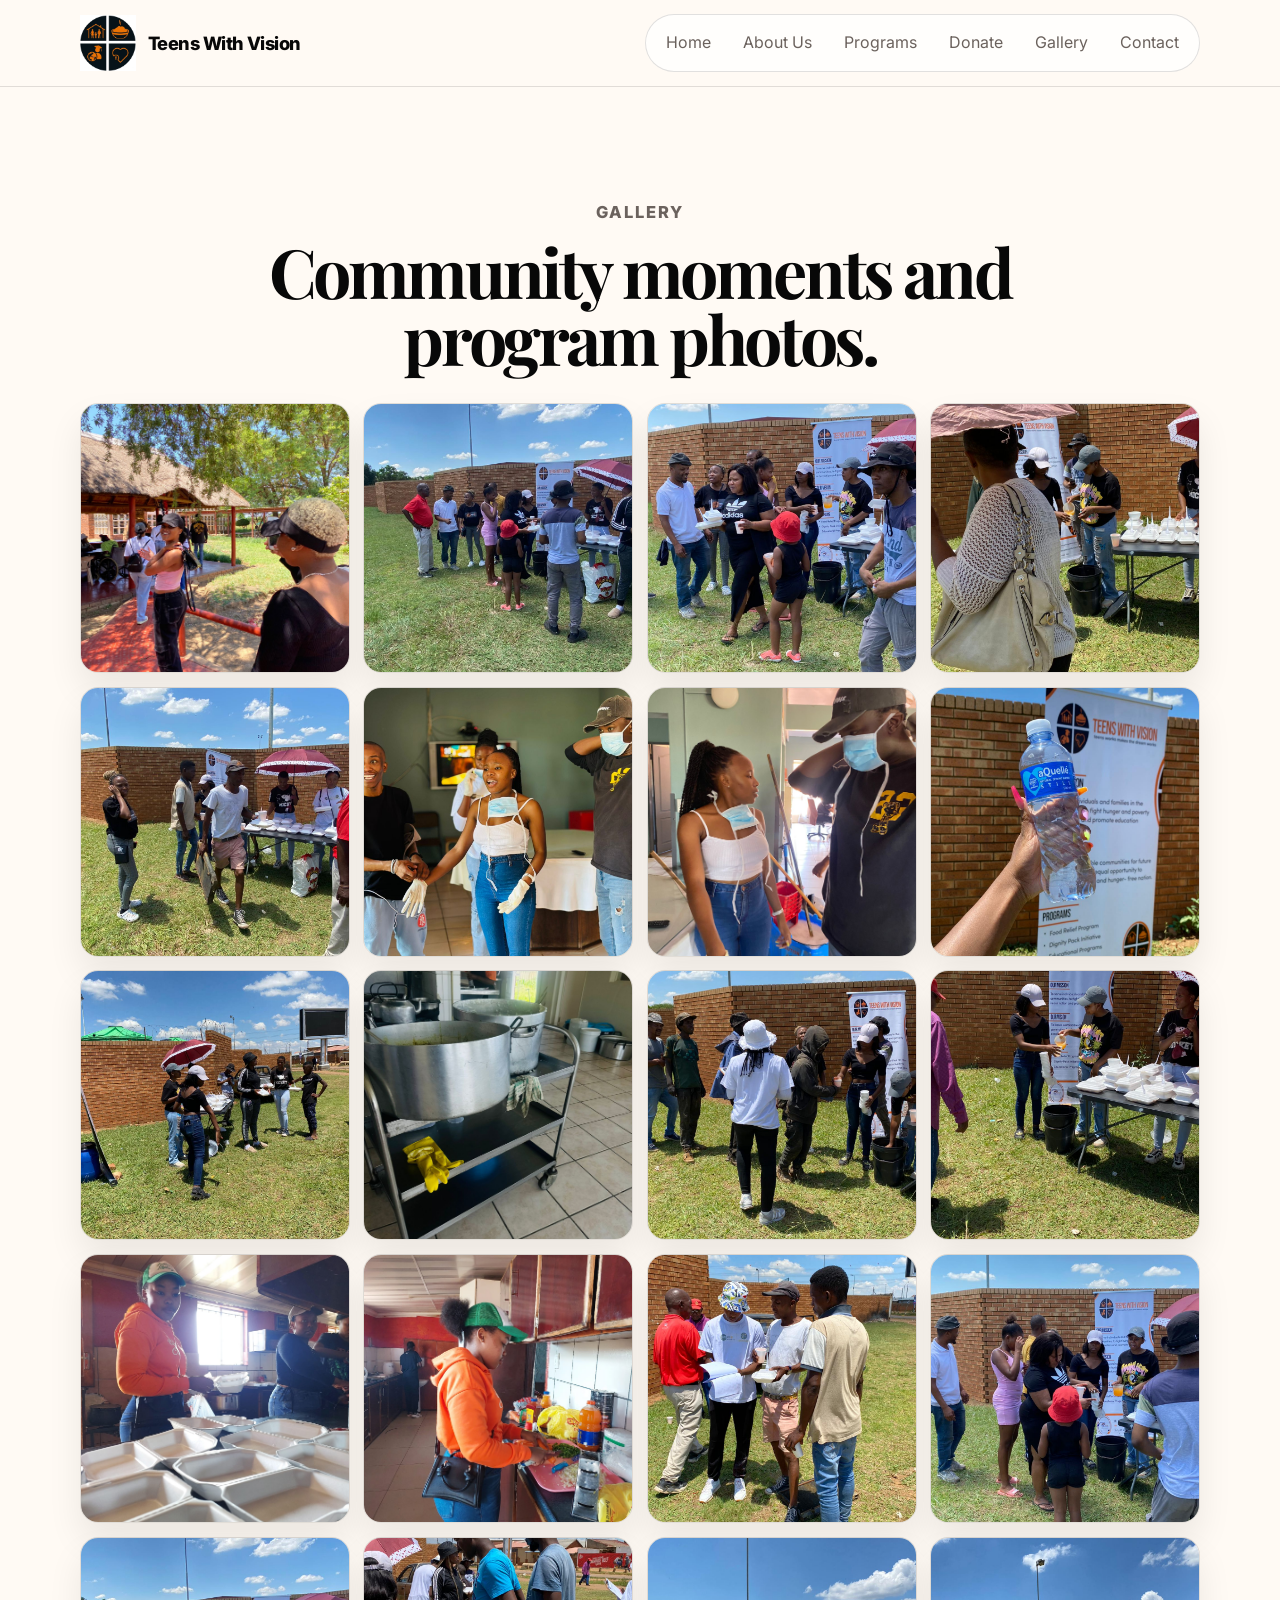
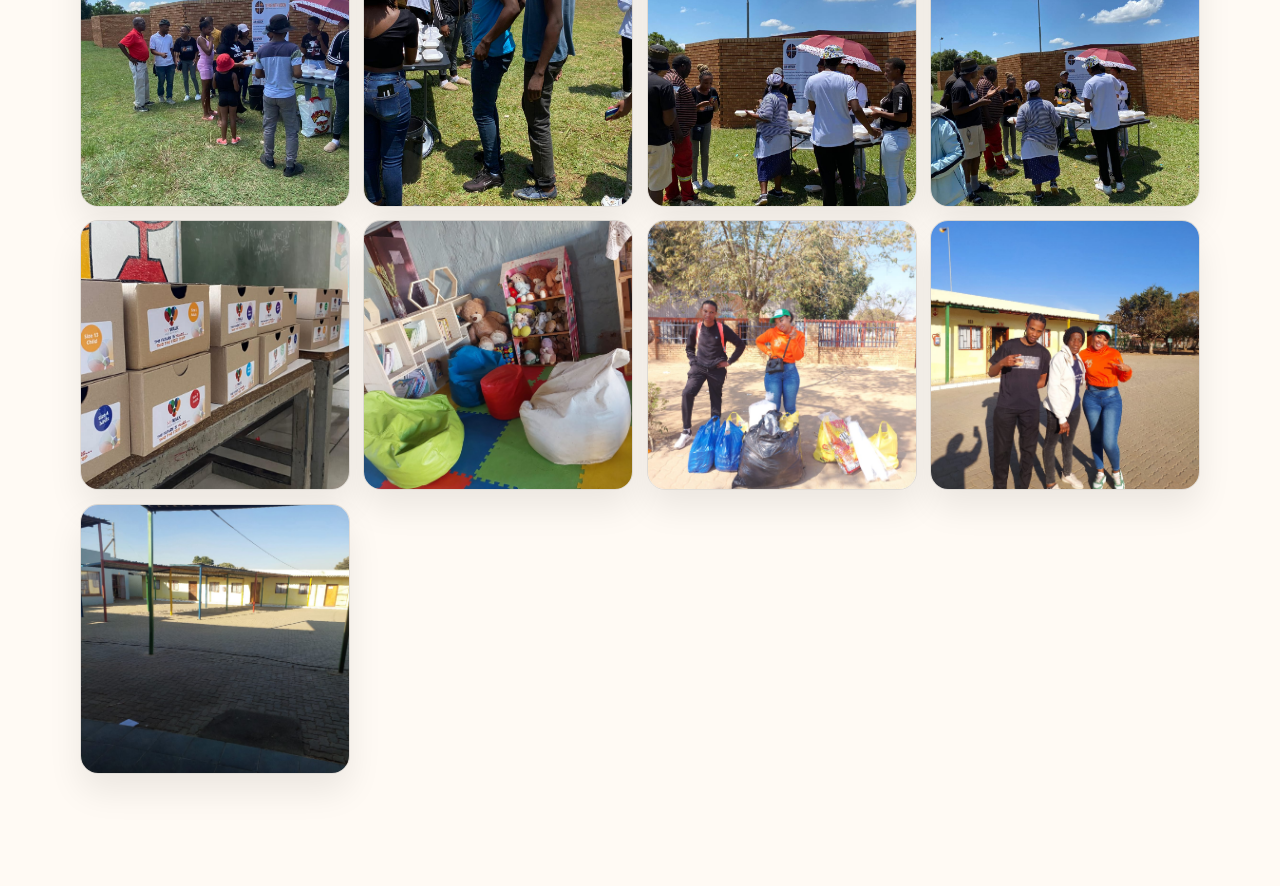
==== commit 165a8169: "Replace 'Volunteer' link with 'Donate' link" ====
--- a/gallery.html
+++ b/gallery.html
@@ -43,7 +43,7 @@
           <a href="index.html">Home</a>
           <a href="index.html#about">About Us</a>
           <a href="index.html#programs">Programs</a>
-          <a href="volunteer.html">Volunteer</a>
+          <a href="index.html#donate">Donate</a>
           <a href="gallery.html">Gallery</a>
           <a href="index.html#contact">Contact</a>
 
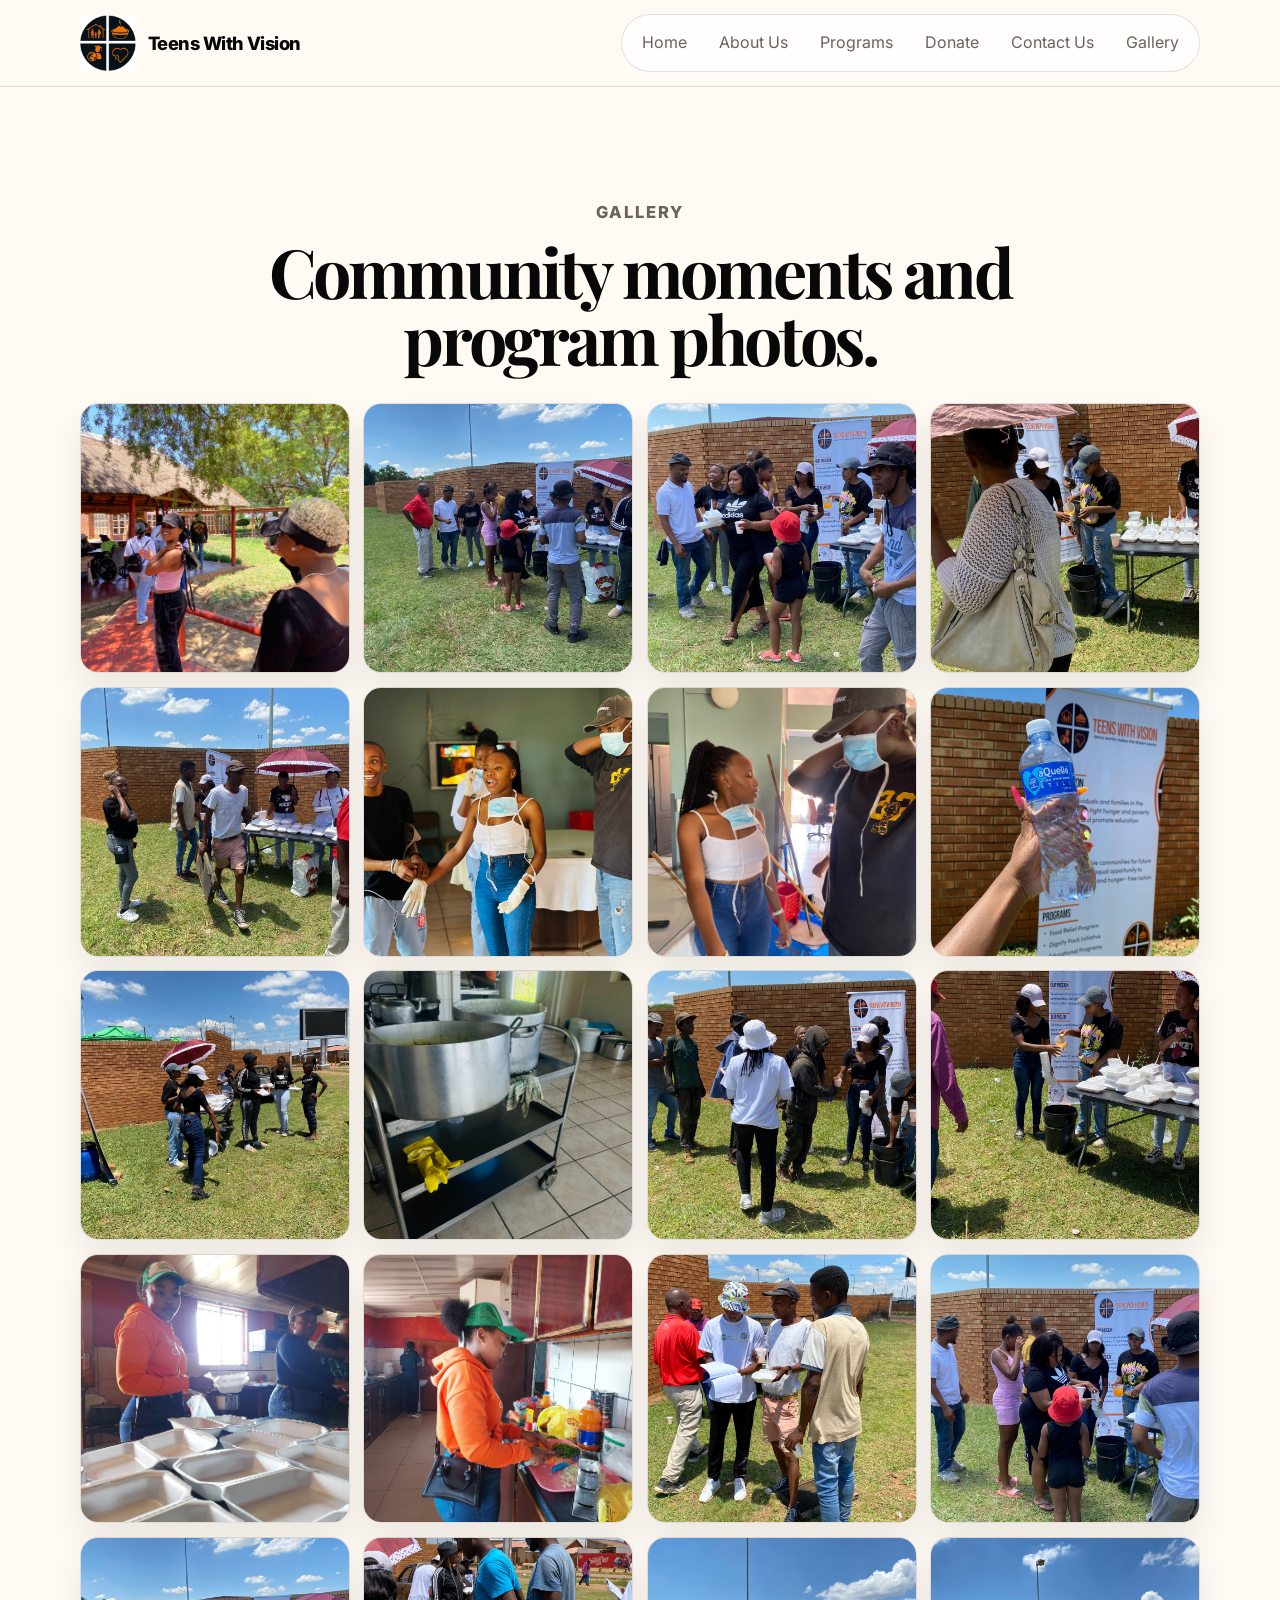
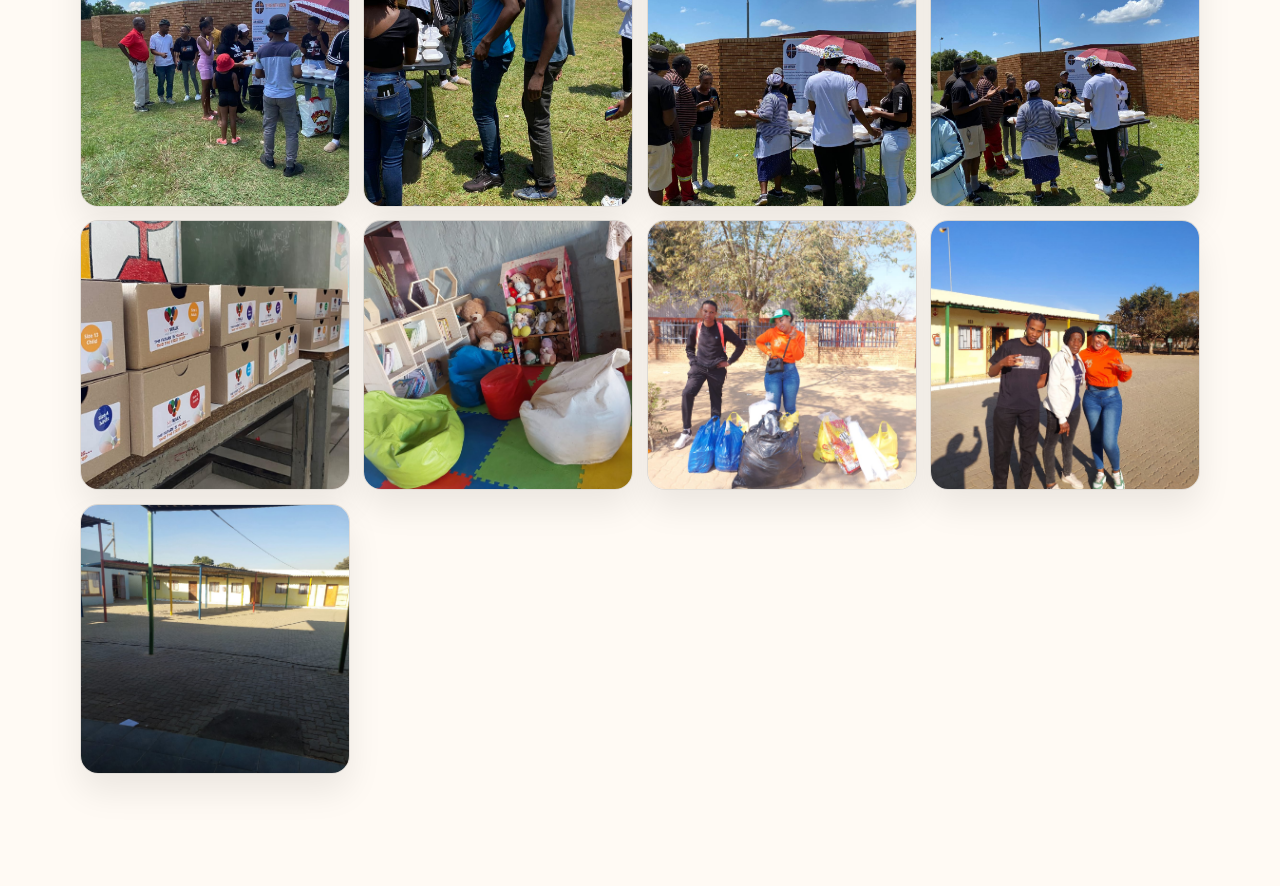
==== commit 9532d8cd: "Update navigation links in gallery.html" ====
--- a/gallery.html
+++ b/gallery.html
@@ -44,8 +44,8 @@
           <a href="index.html#about">About Us</a>
           <a href="index.html#programs">Programs</a>
           <a href="index.html#donate">Donate</a>
+          <a href="index.html#contact">Contact Us</a>
           <a href="gallery.html">Gallery</a>
-          <a href="index.html#contact">Contact</a>
 
       </nav>
     </div>
